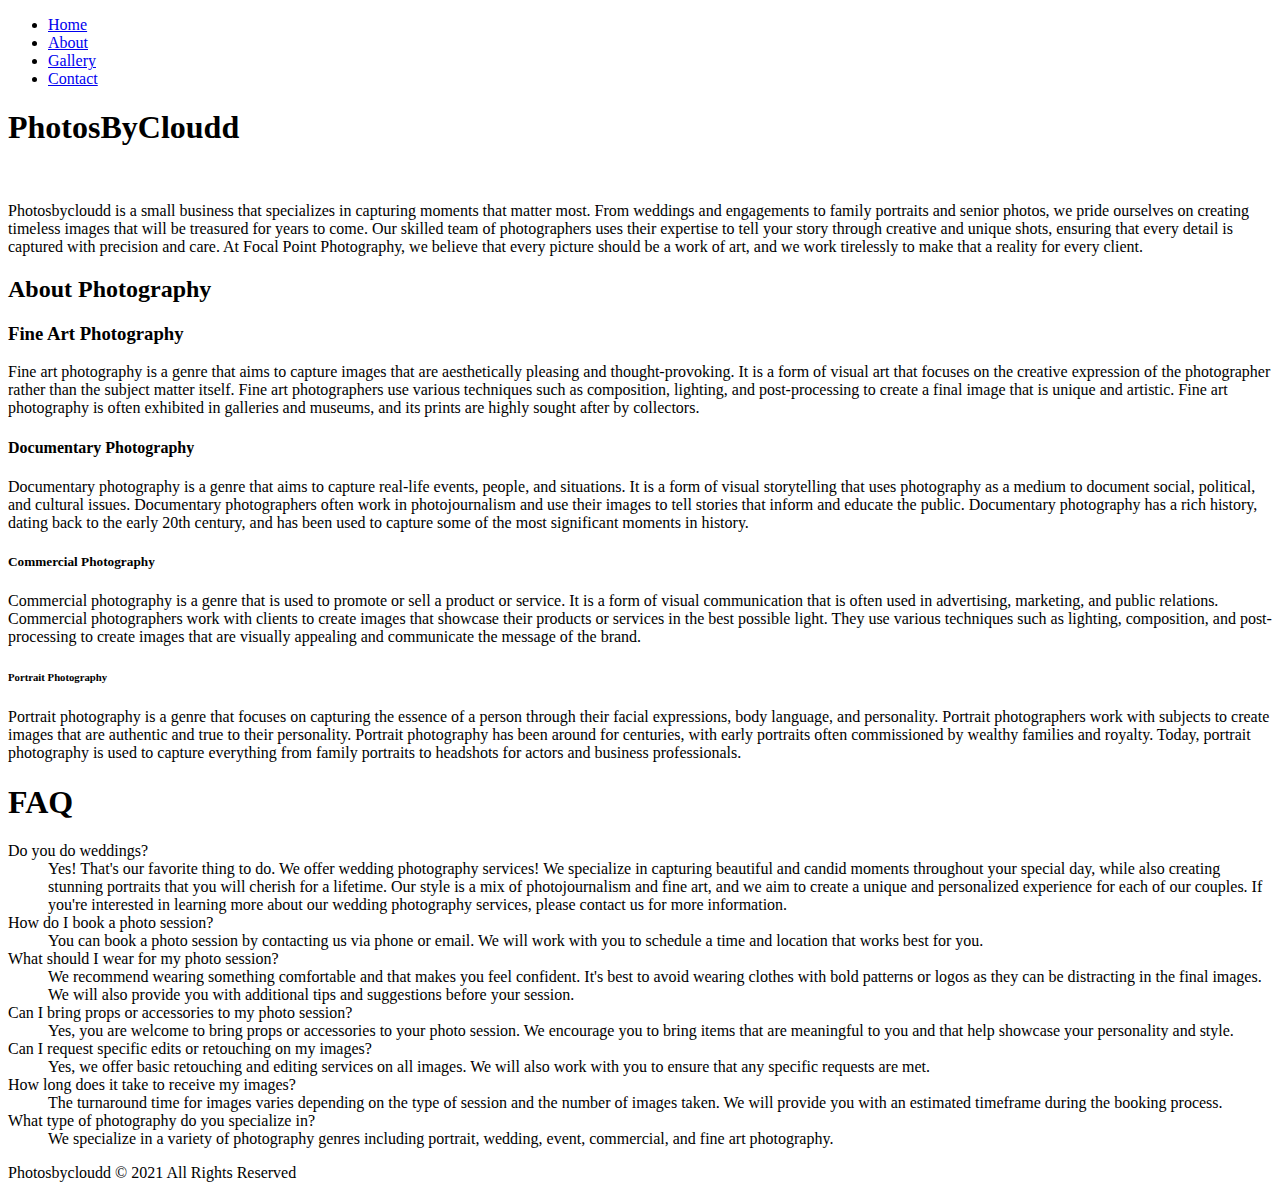
==== index.html @ 8715b696 "Update index.html" ====
<!DOCTYPE html>
<html lang="en">
<head>
  <meta charset="utf-8">
  <title>PhotosByCloudd | Home</title>
  <link href="PG2_grids.css" rel="stylesheet" >
</head>
<body>
<header>
  <nav class="horizontalNavigation">
      <ul>
    <li><a href="#">Home</a></li>
    <li><a href="#">About</a></li>
    <li><a href="#">Gallery</a></li>
    <li><a href="#">Contact</a></li>
      </ul>
  </nav>
<h1>PhotosByCloudd</h1>
</header>
     <article>
       <img src="fall_cam.jpeg" alt="" />
       <p>Photosbycloudd is a small business that specializes in capturing moments that matter most. From weddings and engagements to family portraits and senior photos, we pride ourselves on creating timeless images that will be treasured for years to come. Our skilled team of photographers uses their expertise to tell your story through creative and unique shots, ensuring that every detail is captured with precision and care. At Focal Point Photography, we believe that every picture should be a work of art, and we work tirelessly to make that a reality for every client.</p>
   </article>
    
   <section>
      <h2>About Photography</h2>
      <article>
         <h3>Fine Art Photography</h3>
         <p>Fine art photography is a genre that aims to capture images that are aesthetically pleasing and thought-provoking. It is a form of visual art that focuses on the creative expression of the photographer rather than the subject matter itself. Fine art photographers use various techniques such as composition, lighting, and post-processing to create a final image that is unique and artistic. Fine art photography is often exhibited in galleries and museums, and its prints are highly sought after by collectors.</p>
      </article>
      <article>
         <h4>Documentary Photography</h4>
         <p>Documentary photography is a genre that aims to capture real-life events, people, and situations. It is a form of visual storytelling that uses photography as a medium to document social, political, and cultural issues. Documentary photographers often work in photojournalism and use their images to tell stories that inform and educate the public. Documentary photography has a rich history, dating back to the early 20th century, and has been used to capture some of the most significant moments in history.</p>
      </article>
      <article>
         <h5>Commercial Photography</h5>
         <p>Commercial photography is a genre that is used to promote or sell a product or service. It is a form of visual communication that is often used in advertising, marketing, and public relations. Commercial photographers work with clients to create images that showcase their products or services in the best possible light. They use various techniques such as lighting, composition, and post-processing to create images that are visually appealing and communicate the message of the brand.</p>
      </article>
      <article>            
         <h6>Portrait Photography</h6>
         <p>Portrait photography is a genre that focuses on capturing the essence of a person through their facial expressions, body language, and personality. Portrait photographers work with subjects to create images that are authentic and true to their personality. Portrait photography has been around for centuries, with early portraits often commissioned by wealthy families and royalty. Today, portrait photography is used to capture everything from family portraits to headshots for actors and business professionals.</p>
      </article>
   </section>
   
   <aside>
      <h1>FAQ</h1>
      <dl>
       <dt>Do you do weddings?</dt>
       <dd>Yes! That's our favorite thing to do. We offer wedding photography services! We specialize in capturing beautiful and candid moments throughout your special day, while also creating stunning portraits that you will cherish for a lifetime. Our style is a mix of photojournalism and fine art, and we aim to create a unique and personalized experience for each of our couples. If you're interested in learning more about our wedding photography services, please contact us for more information.</dd>
       <dt>How do I book a photo session?</dt>
       <dd>You can book a photo session by contacting us via phone or email. We will work with you to schedule a time and location that works best for you.
       <dt>What should I wear for my photo session?</dt>
       <dd>We recommend wearing something comfortable and that makes you feel confident. It's best to avoid wearing clothes with bold patterns or logos as they can be distracting in the final images. We will also provide you with additional tips and suggestions before your session.</dd>
       <dt>Can I bring props or accessories to my photo session?</dt>
       <dd>Yes, you are welcome to bring props or accessories to your photo session. We encourage you to bring items that are meaningful to you and that help showcase your personality and style.</dd>
       <dt>Can I request specific edits or retouching on my images?</dt>
       <dd>Yes, we offer basic retouching and editing services on all images. We will also work with you to ensure that any specific requests are met.</dd>
       <dt>How long does it take to receive my images?</dt>
       <dd>The turnaround time for images varies depending on the type of session and the number of images taken. We will provide you with an estimated timeframe during the booking process.</dd>
       <dt>What type of photography do you specialize in?</dt>
       <dd>We specialize in a variety of photography genres including portrait, wedding, event, commercial, and fine art photography.</dd>
      </dl>
   </aside>
      
   <footer>
    Photosbycloudd &copy; 2021 All Rights Reserved
   </footer>
</body>
</html>
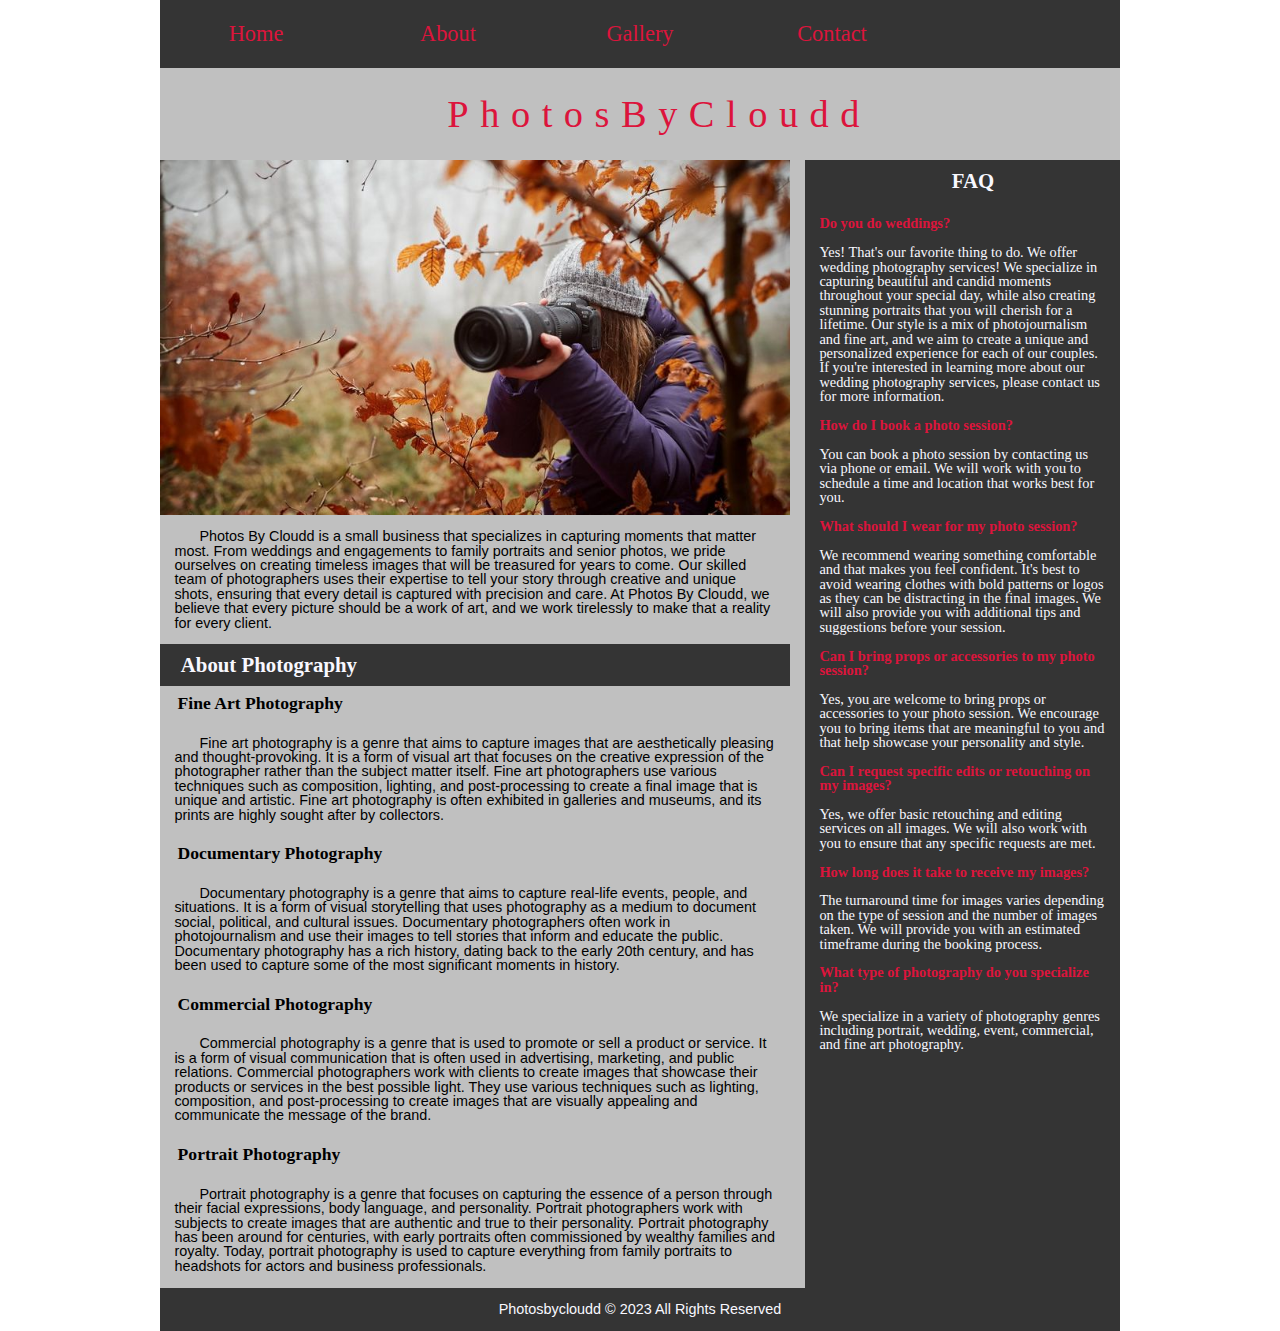
==== commit 85e99b6b: "Update index.html" ====
--- a/index.html
+++ b/index.html
@@ -3,47 +3,45 @@
 <head>
   <meta charset="utf-8">
   <title>PhotosByCloudd | Home</title>
-  <link href="PG2_grids.css" rel="stylesheet" >
+  <link href="Cloudd_grid.css" rel="stylesheet" >
 </head>
 <body>
 <header>
   <nav class="horizontalNavigation">
       <ul>
-    <li><a href="#">Home</a></li>
+    <li><a href="index.html">Home</a></li>
     <li><a href="#">About</a></li>
-    <li><a href="#">Gallery</a></li>
-    <li><a href="#">Contact</a></li>
+    <li><a href="gallery.html">Gallery</a></li>
+    <li><a href="contact.html">Contact</a></li>
       </ul>
   </nav>
 <h1>PhotosByCloudd</h1>
 </header>
      <article>
-       <img src="fall_cam.jpeg" alt="" />
-       <p>Photosbycloudd is a small business that specializes in capturing moments that matter most. From weddings and engagements to family portraits and senior photos, we pride ourselves on creating timeless images that will be treasured for years to come. Our skilled team of photographers uses their expertise to tell your story through creative and unique shots, ensuring that every detail is captured with precision and care. At Focal Point Photography, we believe that every picture should be a work of art, and we work tirelessly to make that a reality for every client.</p>
+       <img src="fall_cam.jpeg" alt="" >
+       <p>Photos By Cloudd is a small business that specializes in capturing moments that matter most. From weddings and engagements to family portraits and senior photos, we pride ourselves on creating timeless images that will be treasured for years to come. Our skilled team of photographers uses their expertise to tell your story through creative and unique shots, ensuring that every detail is captured with precision and care. At Photos By Cloudd, we believe that every picture should be a work of art, and we work tirelessly to make that a reality for every client.</p>
    </article>
-    
-   <section>
-      <h2>About Photography</h2>
+   <section id="AboutPhotogArticle">
+      <h1>About Photography</h1>
       <article>
-         <h3>Fine Art Photography</h3>
+         <h1>Fine Art Photography</h1>
          <p>Fine art photography is a genre that aims to capture images that are aesthetically pleasing and thought-provoking. It is a form of visual art that focuses on the creative expression of the photographer rather than the subject matter itself. Fine art photographers use various techniques such as composition, lighting, and post-processing to create a final image that is unique and artistic. Fine art photography is often exhibited in galleries and museums, and its prints are highly sought after by collectors.</p>
       </article>
       <article>
-         <h4>Documentary Photography</h4>
+         <h1>Documentary Photography</h1>
          <p>Documentary photography is a genre that aims to capture real-life events, people, and situations. It is a form of visual storytelling that uses photography as a medium to document social, political, and cultural issues. Documentary photographers often work in photojournalism and use their images to tell stories that inform and educate the public. Documentary photography has a rich history, dating back to the early 20th century, and has been used to capture some of the most significant moments in history.</p>
       </article>
       <article>
-         <h5>Commercial Photography</h5>
+         <h1>Commercial Photography</h1>
          <p>Commercial photography is a genre that is used to promote or sell a product or service. It is a form of visual communication that is often used in advertising, marketing, and public relations. Commercial photographers work with clients to create images that showcase their products or services in the best possible light. They use various techniques such as lighting, composition, and post-processing to create images that are visually appealing and communicate the message of the brand.</p>
       </article>
       <article>            
-         <h6>Portrait Photography</h6>
+         <h1>Portrait Photography</h1>
          <p>Portrait photography is a genre that focuses on capturing the essence of a person through their facial expressions, body language, and personality. Portrait photographers work with subjects to create images that are authentic and true to their personality. Portrait photography has been around for centuries, with early portraits often commissioned by wealthy families and royalty. Today, portrait photography is used to capture everything from family portraits to headshots for actors and business professionals.</p>
       </article>
    </section>
-   
    <aside>
-      <h1>FAQ</h1>
+       <h1>FAQ</h1>
       <dl>
        <dt>Do you do weddings?</dt>
        <dd>Yes! That's our favorite thing to do. We offer wedding photography services! We specialize in capturing beautiful and candid moments throughout your special day, while also creating stunning portraits that you will cherish for a lifetime. Our style is a mix of photojournalism and fine art, and we aim to create a unique and personalized experience for each of our couples. If you're interested in learning more about our wedding photography services, please contact us for more information.</dd>
@@ -60,10 +58,9 @@
        <dt>What type of photography do you specialize in?</dt>
        <dd>We specialize in a variety of photography genres including portrait, wedding, event, commercial, and fine art photography.</dd>
       </dl>
-   </aside>
-      
+   </aside> 
    <footer>
-    Photosbycloudd &copy; 2021 All Rights Reserved
+    Photosbycloudd &copy; 2023 All Rights Reserved
    </footer>
 </body>
 </html>
--- a/Cloudd_grid.css
+++ b/Cloudd_grid.css
@@ -0,0 +1,398 @@
+@charset "utf-8";
+
+/* Grid Styles for Page Body */
+
+body {
+  display: grid;
+  grid-template-columns: 2fr 1fr;
+  grid-template-areas:
+    "header header"
+    "intro faq"
+    "articles faq"
+    "footer footer";
+  grid-column-gap: 15px;
+}
+
+header {
+  grid-area: header;
+}
+
+article {
+  grid-area: intro;
+}
+
+aside {
+  grid-area: faq;
+}
+
+#AboutPhotogArticle {
+  grid-area: articles;
+}
+
+footer {
+  grid-area: footer;
+}
+
+/* Grid Styles for Nested Grid */
+
+#AboutPhotogArticle {
+  display: grid;
+  grid-template-columns: repeat(2, 1fr);
+}
+
+#AboutPhotogArticle h1 {
+  grid-area: 1/1/2/3;
+}
+
+/* Structural Styles */
+
+article,
+aside,
+figcaption,
+figure,
+footer,
+header,
+main,
+nav,
+#AboutPhotogArticle {
+  display: block;
+}
+
+/* Typographic Styles */
+
+address,
+article,
+aside,
+blockquote,
+body,
+cite,
+div,
+dl,
+dt,
+dd,
+em,
+figcaption,
+figure,
+footer,
+h1,
+h2,
+h3,
+h4,
+h5,
+h6,
+header,
+html,
+img,
+li,
+main,
+nav,
+ol,
+p,
+#AboutPhotogArticle,
+span,
+ul {
+  background: transparent;
+  font-size: 100%;
+  margin: 0;
+  padding: 0;
+  vertical-align: baseline;
+  box-sizing: border-box;
+}
+
+nav ul {
+  list-style: none;
+  list-style-image: none;
+}
+
+nav a {
+  text-decoration: none;
+}
+
+body {
+  line-height: 1;
+}
+
+/* HTML and Body Styles */
+
+html {
+  background-image: url(red_white_rose.jpeg);
+}
+
+/* Page Body Styles */
+
+body {
+  margin: 0 auto;
+  width: 95%;
+  max-width: 960px;
+  min-width: 640px;
+  background-color: #C0C0C0;
+  font-family: Verdana, Geneva, Arial, sans-serif;
+}
+
+/* Page Header Styles */
+
+header img {
+  display: block;
+  width: 100%;
+}
+
+/* Nav */
+
+.horizontalNavigation ul {
+  list-style-type: none;
+  margin: 0;
+  padding: 0;
+  overflow: hidden;
+  background-color: #343434;
+}
+
+.horizontalNavigation li {
+  float: left;
+}
+
+.horizontalNavigation li a {
+  display: block;
+  color: #343434;
+  text-align: center;
+  padding: 14px 16px;
+  text-decoration: none;
+  text-align: center;
+}
+
+.horizontalNavigation li a:hover {
+  background-color: ghostwhite;
+}
+
+header .horizontalNavigation li {
+  width: 20%;
+}
+
+/* Horizontal Navigation List Styles */
+
+.horizontalNavigation > ul > li {
+  display: block;
+  float: left;
+}
+
+.horizontalNavigation a {
+  background-color: #343434;
+  display: block;
+  font-family: Champagne, cursive;
+  font-size: 1.4em;
+  line-height: 1.8em;
+  text-align: center;
+}
+
+.horizontalNavigation a:link,
+.horizontalNavigation a:visited {
+  color: crimson;
+}
+
+.horizontalNavigation a:hover,
+.horizontalNavigation a:active {
+  background-color: ghostwhite;
+}
+
+/* Heading Styles */
+
+h1 {
+  text-indent: 1em;
+}
+
+header h1 {
+  font-size: 2.4em;
+  line-height: 2.4em;
+  font-family: Champagne, cursive;
+  letter-spacing: 0.3em;
+  text-align: center;
+  font-weight: normal;
+  color: crimson;
+}
+
+body > article > h1, body > section#AboutPhotogArticle > h1, body > aside > h1, body > section > article > h1 {
+   font-family: 'Palatino Linotype', 'Book Antiqua', Palatino, serif;
+   padding: 0.5em 0;
+}
+
+body > article > h1, body > section#AboutPhotogArticle > h1, body > aside > h1 {
+   font-size: 1.3em;
+   background-color: #343434;
+   color: ghostwhite;
+}
+
+
+section > article > h1 {
+   font-size: 1.1em;
+}
+
+
+/* Paragraph Styles */
+
+p {
+   margin: 1em;
+   font-size: 0.9em;
+   text-indent: 25px;
+}
+
+/* Left Column Styles */
+
+img {
+   width: 100%;
+   display: block;
+}
+
+
+/* Right Column Styles */
+
+aside {
+   background-color: #343434;
+   padding-bottom: 2em;
+}
+
+
+aside > h1 {
+   text-align: center;
+   background-color: black;
+   color: ghostwhite;
+   font-weight: bold
+}
+
+dl {
+   font-size: 0.9em;
+}
+
+dl > dt {
+   color: crimson;
+   margin: 1em;
+   font-family: Brandon Grotesque;
+   font-weight: bolder;
+}
+
+dl > dd {
+   margin: 0 1em 0 1em;
+   color: ghostwhite;
+   font-family: Open Sans;
+}
+
+/* contact */
+
+* {
+  box-sizing: border-box;
+}
+
+.container {
+  display: flex;
+  justify-content: flex-start;
+  align-items: center;
+  min-height: 100vh;
+  padding: 2vw;
+}
+
+form {
+  background-color: #f2f2f2;
+  border-radius: 2vw;
+  box-shadow: 0 1vw 2.5vw rgba(0,0,0,0.3);
+  padding: 2vw;
+  width: 40vw;
+  max-width: 80vw;
+  margin-right: 4vw;
+}
+
+.form-group {
+  display: flex;
+  flex-direction: column;
+  margin-bottom: 2vw;
+}
+
+label {
+  font-weight: bold;
+  margin-bottom: 1vw;
+}
+
+input,
+textarea {
+  border: none;
+  border-radius: 0.3vw;
+  font-size: 1.6vw;
+  padding: 1vw;
+}
+
+input:focus,
+textarea:focus {
+  outline: none;
+  box-shadow: 0 0 0.5vw rgba(0,0,0,0.3);
+} 
+
+button {
+  background-color: #333;
+  border: none;
+  border-radius: 0.3vw;
+  color: #fff;
+  cursor: pointer;
+  font-size: 1.6vw;
+  margin-top: 2vw;
+  padding: 1vw 2vw;
+}
+
+button:hover {
+  background-color: #555;
+}
+
+
+/* Gallery */
+
+.photo-gallery {
+  display: flex;
+  justify-content: center;
+  align-items: center;
+  width: 150%;
+  margin: 0 auto;
+}
+
+.gallery-container {
+  display: flex;
+  flex-wrap: wrap-reverse;
+  justify-content: center;
+  align-items: flex-start;
+  border: 1px solid #ccc;
+  width: 90%;
+  max-width: 800px;
+}
+
+.gallery {
+  flex-basis: calc(33.33% - 20px);
+  margin: 10px auto;
+  text-align: center;
+}
+
+.gallery img {
+  width: 100%;
+  height: auto;
+}
+
+.desc {
+  padding: 15px;
+}
+
+.gallery a {
+  text-decoration: none;
+  color: black;
+}
+
+.gallery a:hover {
+  opacity: 0.8;
+}
+
+.gallery:hover {
+  box-shadow: 0 0 2px 1px rgba(0, 140, 186, 0.5);
+}
+    
+/* Footer Styles */
+
+footer {
+   color: ghostwhite;
+   background-color: #343434;
+   font-size: 0.9em;
+   padding: 1em 0;
+   text-align: center;
+}
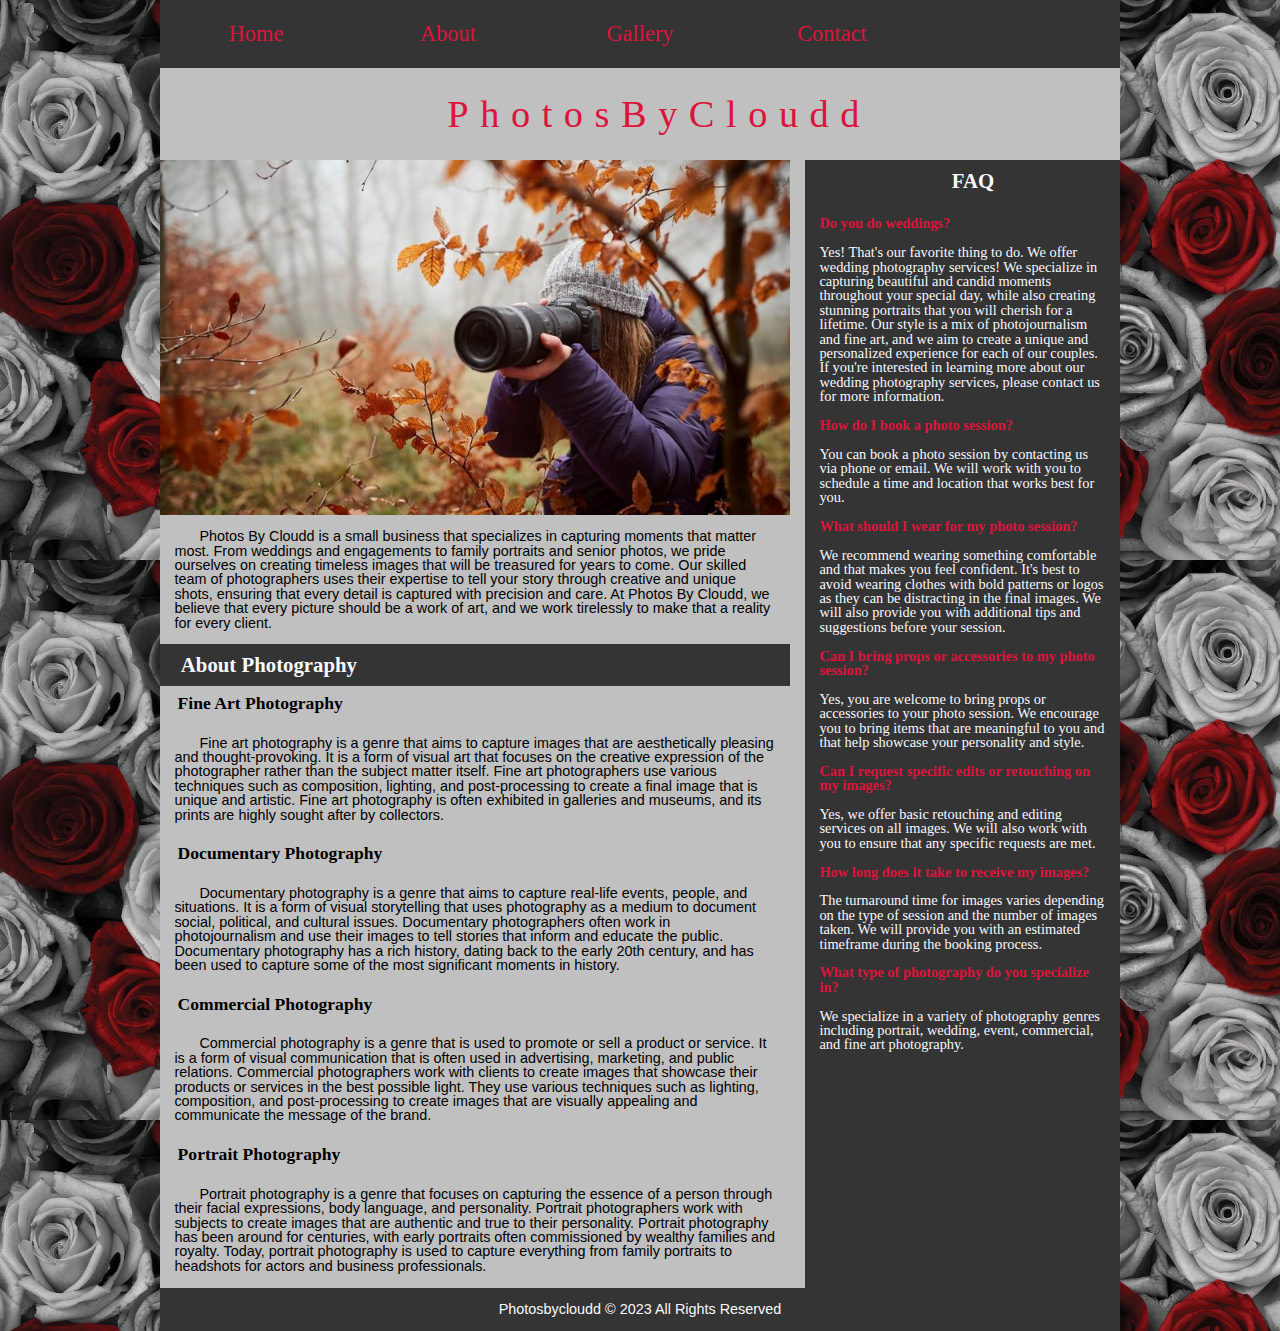
==== commit 301e211f: "Update index.html" ====
--- a/index.html
+++ b/index.html
@@ -10,7 +10,7 @@
   <nav class="horizontalNavigation">
       <ul>
     <li><a href="index.html">Home</a></li>
-    <li><a href="#">About</a></li>
+    <li><a href="about.html">About</a></li>
     <li><a href="gallery.html">Gallery</a></li>
     <li><a href="contact.html">Contact</a></li>
       </ul>
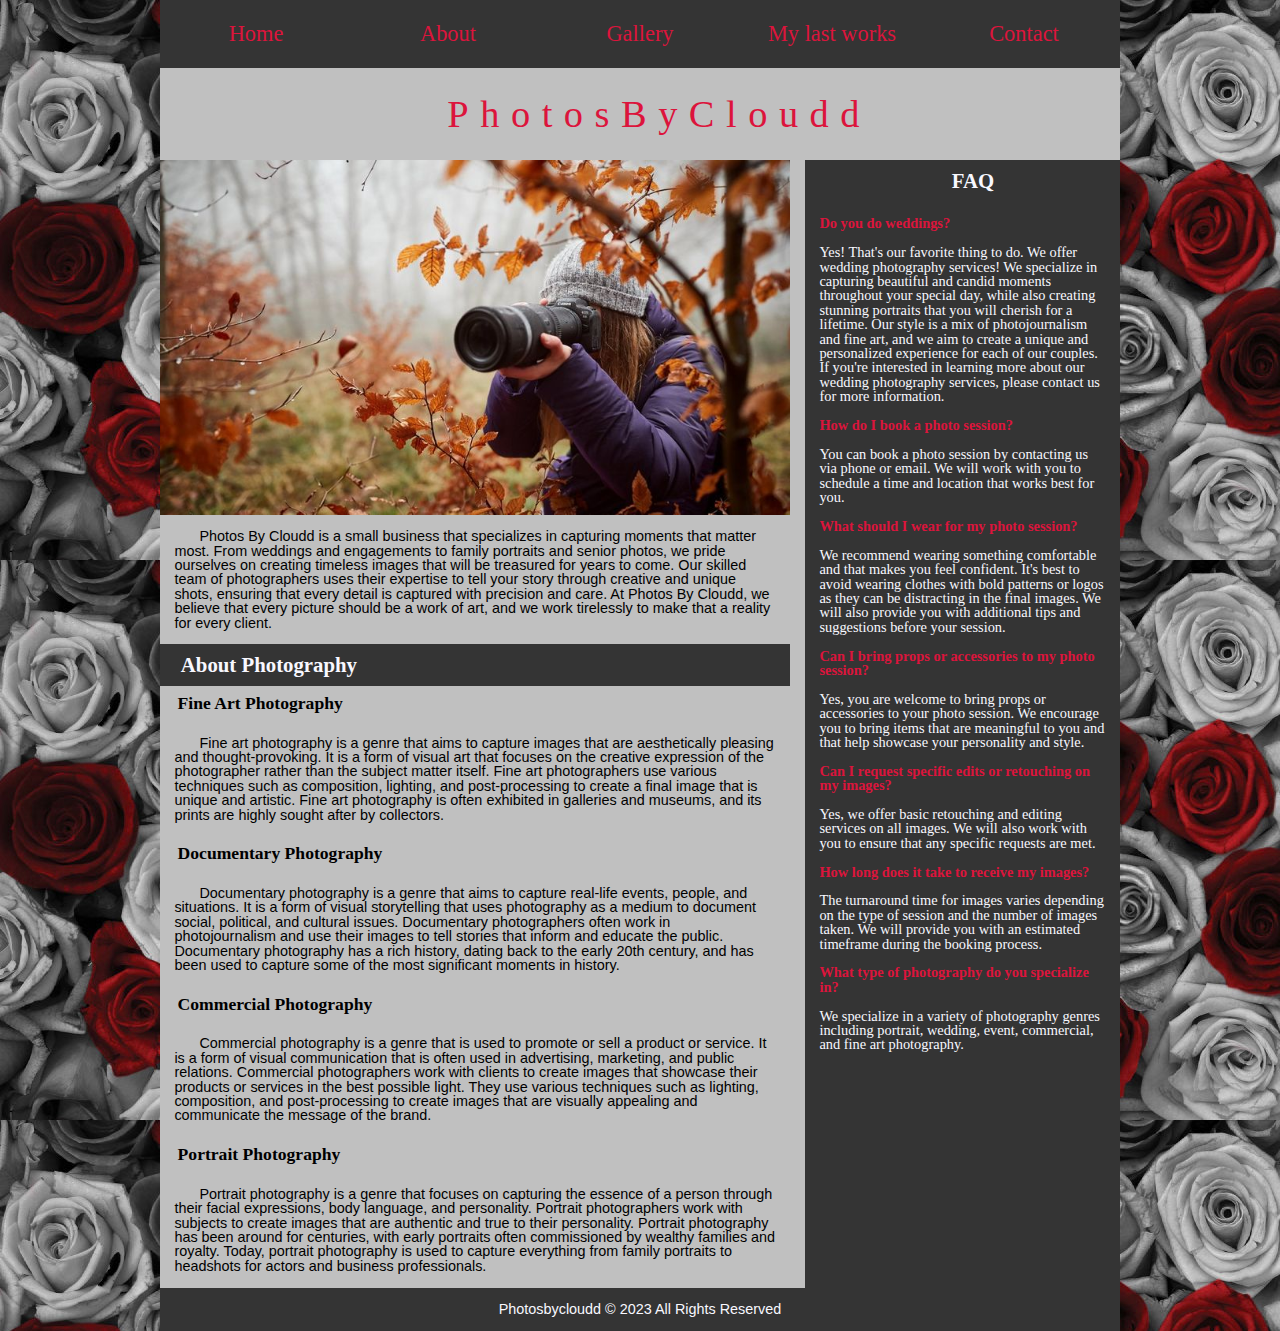
==== commit a40bb0b8: "Update index.html" ====
--- a/index.html
+++ b/index.html
@@ -12,6 +12,7 @@
     <li><a href="index.html">Home</a></li>
     <li><a href="about.html">About</a></li>
     <li><a href="gallery.html">Gallery</a></li>
+    <li><a href="card.html">My last works</a></li>
     <li><a href="contact.html">Contact</a></li>
       </ul>
   </nav>
